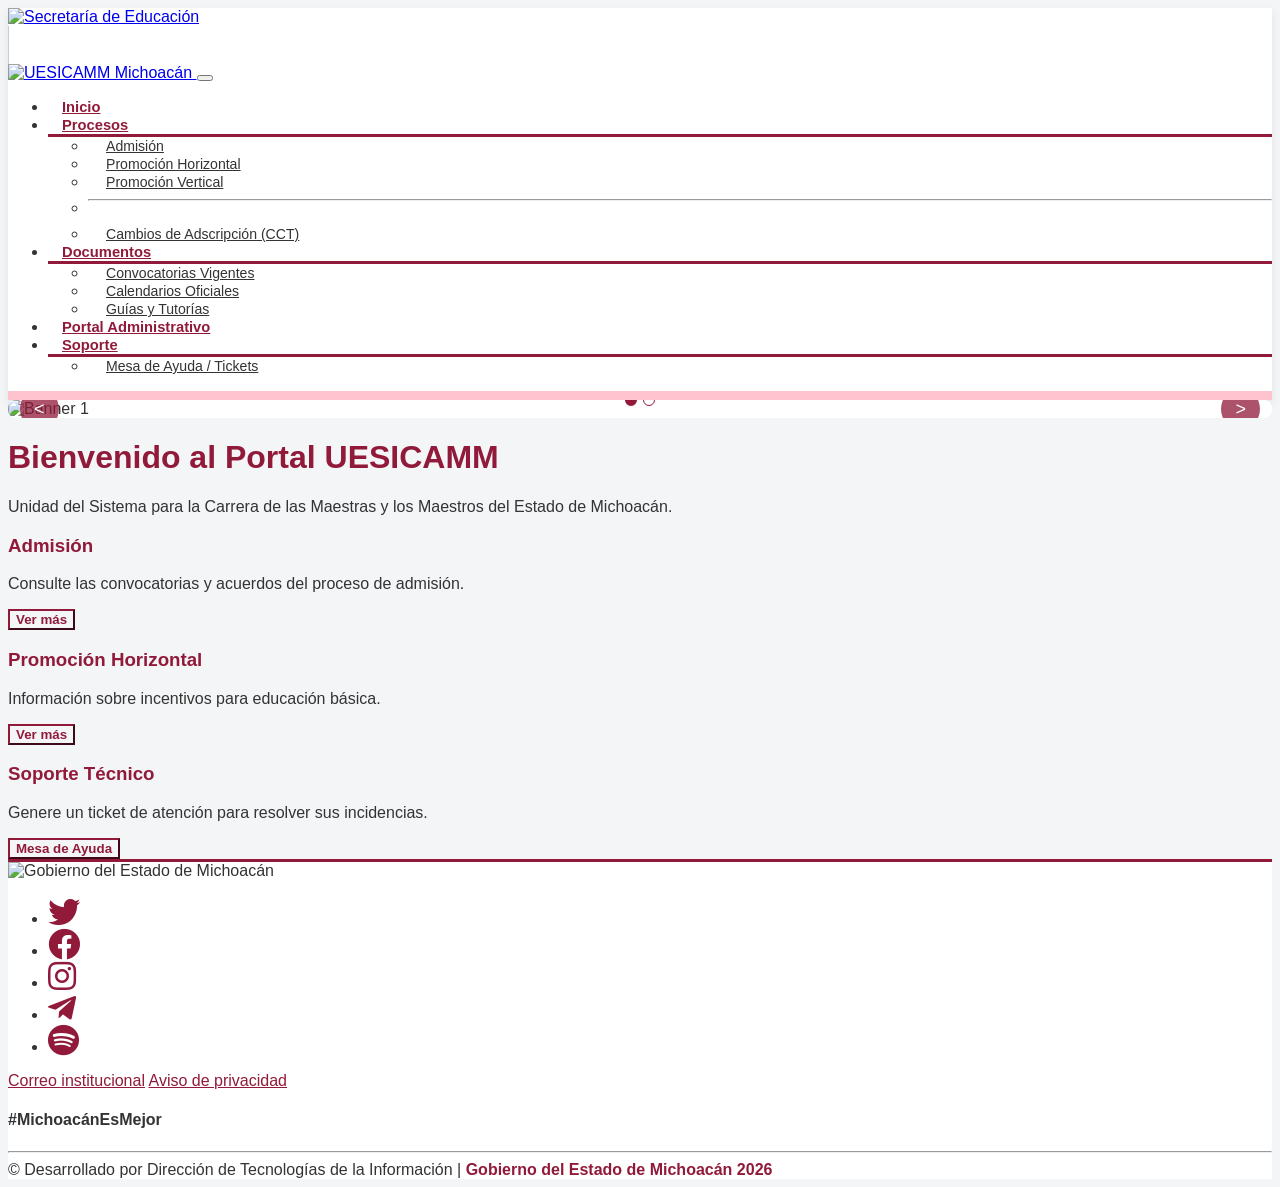
==== index.html @ 410ad922 "Update index.html" ====
<!DOCTYPE html>
<html lang="es">
<head>
  <meta charset="utf-8">
  <meta name="viewport" content="width=device-width, initial-scale=1.0, maximum-scale=3.0, user-scalable=1" />
  <title>Portal Web SEE / UESICAMM Michoacán</title>
  
  <meta name="description" content="Portal ciudadano del Gobierno del Estado de Michoacán - UESICAMM">
  <meta name="keywords" content="gobierno, michoacan, portal, uesicamm, educacion, docentes">
  <meta name="author" content="Gobierno del Estado de Michoacán">
  <meta http-equiv="X-UA-Compatible" content="IE=edge"/>
  
  <meta property="og:title" content="Portal Web SEE / UESICAMM Michoacán" />
  <meta property="og:image" content="https://michoacan.gob.mx/images/michog.jpg"/>
  <meta property="og:description" content="Sistema de Gestión y Control para la Carrera de las Maestras y los Maestros" />

  <link href="https://michoacan.gob.mx/cdn/css/bootstrap.min.css" rel="stylesheet">
  <link href="https://michoacan.gob.mx/cdn/css/estilos.css?ver=1.00" rel="stylesheet">
  <link rel="stylesheet" href="https://cdnjs.cloudflare.com/ajax/libs/font-awesome/5.15.4/css/all.min.css">
  <link rel="stylesheet" href="css_portal_web_uesicamm.css">

  <link rel="shortcut icon" href="https://michoacan.gob.mx/cdn/img/favicon/favicon.ico" type="image/x-icon" />
  <link rel="apple-touch-icon" href="https://michoacan.gob.mx/cdn/img/favicon/apple-touch-icon.png" />
  <link rel="apple-touch-icon" sizes="57x57" href="https://michoacan.gob.mx/cdn/img/favicon/apple-touch-icon-57x57.png" />
  <link rel="apple-touch-icon" sizes="72x72" href="https://michoacan.gob.mx/cdn/img/favicon/apple-touch-icon-72x72.png" />
  <link rel="apple-touch-icon" sizes="76x76" href="https://michoacan.gob.mx/cdn/img/favicon/apple-touch-icon-76x76.png" />
  <link rel="apple-touch-icon" sizes="114x114" href="https://michoacan.gob.mx/cdn/img/favicon/apple-touch-icon-114x114.png" />
  <link rel="apple-touch-icon" sizes="120x120" href="https://michoacan.gob.mx/cdn/img/favicon/apple-touch-icon-120x120.png" />
  <link rel="apple-touch-icon" sizes="144x144" href="https://michoacan.gob.mx/cdn/img/favicon/apple-touch-icon-144x144.png" />
  <link rel="apple-touch-icon" sizes="152x152" href="https://michoacan.gob.mx/cdn/img/favicon/apple-touch-icon-152x152.png" />
  <link rel="apple-touch-icon" sizes="180x180" href="https://michoacan.gob.mx/cdn/img/favicon/apple-touch-icon-180x180.png" />
</head>
<body class="body-wrapper d-flex flex-column min-vh-100">

  <header class="header sticky-top">
    <nav class="navbar main-nav navbar-expand-lg py-2" style="border-bottom: 5px solid #FFC3D0;">
      <div class="container-xxl">
        
        <a class="navbar-brand d-flex align-items-center gap-2 py-0" href="#" data-vista="inicio">
          <img src="images/logo_cee.svg" alt="Secretaría de Educación" class="logo">
          <div class="separador-logos mx-1"></div>
          <img src="images/logo_uesican.svg" alt="UESICAMM Michoacán" class="logo">
        </a>
        
        <button class="navbar-toggler collapsed" type="button" data-bs-toggle="collapse" data-bs-target="#menuNavegacion" aria-controls="menuNavegacion" aria-expanded="false" aria-label="Toggle navigation">
          <span class="navbar-toggler-icon"></span>
        </button>

        <div class="collapse navbar-collapse" id="menuNavegacion">
          <ul class="navbar-nav ms-auto mb-2 mb-lg-0 align-items-lg-center gap-lg-1">
            <li class="nav-item">
              <a class="nav-link nav-link-inst" href="#" data-vista="inicio">Inicio</a>
            </li>

            <li class="nav-item dropdown">
              <a class="nav-link nav-link-inst dropdown-toggle" href="#" id="navbarDropdownProcesos" role="button" data-bs-toggle="dropdown" aria-expanded="false">
                Procesos
              </a>
              <ul class="dropdown-menu shadow-sm" aria-labelledby="navbarDropdownProcesos">
                <li><a class="dropdown-item" href="#" data-vista="admision">Admisión</a></li>
                <li><a class="dropdown-item" href="#" data-vista="promocion_h">Promoción Horizontal</a></li>
                <li><a class="dropdown-item" href="#" data-vista="promocion_v">Promoción Vertical</a></li>
                <li><hr class="dropdown-divider"></li>
                <li><a class="dropdown-item" href="#" data-vista="cambios">Cambios de Adscripción (CCT)</a></li>
              </ul>
            </li>

            <li class="nav-item dropdown">
              <a class="nav-link nav-link-inst dropdown-toggle" href="#" id="navbarDropdownDocs" role="button" data-bs-toggle="dropdown" aria-expanded="false">
                Documentos
              </a>
              <ul class="dropdown-menu shadow-sm" aria-labelledby="navbarDropdownDocs">
                <li><a class="dropdown-item" href="#" data-vista="convocatorias">Convocatorias Vigentes</a></li>
                <li><a class="dropdown-item" href="#" data-vista="calendarios">Calendarios Oficiales</a></li>
                <li><a class="dropdown-item" href="#" data-vista="guias">Guías y Tutorías</a></li>
              </ul>
            </li>

            <li class="nav-item">
              <a class="nav-link nav-link-inst" href="#" data-vista="siia">Portal Administrativo</a>
            </li>

            <li class="nav-item dropdown">
              <a class="nav-link nav-link-inst dropdown-toggle" href="#" id="navbarDropdownSoporte" role="button" data-bs-toggle="dropdown" aria-expanded="false">
                Soporte
              </a>
              <ul class="dropdown-menu shadow-sm" aria-labelledby="navbarDropdownSoporte">
                <li><a class="dropdown-item" href="#" data-vista="soporte">Mesa de Ayuda / Tickets</a></li>
              </ul>
            </li>
          </ul>
        </div>

      </div>
    </nav>
  </header>

  <div class="container-xxl my-3 my-md-4" id="carrusel" style="display: block;">
    <div class="carrusel-contenedor position-relative overflow-hidden rounded shadow-sm">
      <div class="carrusel-track" id="trackCarrusel">
        <div class="slide">
          <img src="https://via.placeholder.com/1200x400/911A3A/ffffff?text=UESICAMM+Michoac%C3%A1n" class="d-block w-100 img-fluid" alt="Banner 1">
        </div>
        <div class="slide">
          <img src="https://via.placeholder.com/1200x400/C83182/ffffff?text=Convocatorias+y+Procesos+2026" class="d-block w-100 img-fluid" alt="Banner 2">
        </div>
      </div>
      
      <button class="carrusel-btn prev" id="btnPrev">&lt;</button>
      <button class="carrusel-btn next" id="btnNext">&gt;</button>
      <div class="carrusel-indicadores" id="indicadores"></div>
    </div>
  </div>

  <main class="container-xxl py-3 py-md-4 flex-grow-1" id="app-root"></main>

  <footer class="footer mt-auto pt-4 bg-white border-top">
    <div class="container footer-main pb-3">
      <div class="row align-items-center gy-3">
        <div class="col-lg-4 text-center">
          <div class="footer-logo">
            <img src="https://michoacan.gob.mx/cdn/img/logo-gris.svg" class="logoFooter img-fluid" alt="Gobierno del Estado de Michoacán" style="max-height: 75px;">
          </div>
        </div>
        
        <div class="col-lg-4 text-center">
          <ul class="social-icons list-inline mb-2">
            <li class="list-inline-item mx-1">
              <a href="https://twitter.com/GobMichoacan" target="_blank" rel="noopener" class="texto-guinda"><i class="fab fa-2x fa-twitter"></i></a>
            </li>
            <li class="list-inline-item mx-1">
              <a href="https://www.facebook.com/gobmichoacan/" target="_blank" rel="noopener" class="texto-guinda"><i class="fab fa-2x fa-facebook"></i></a>
            </li>
            <li class="list-inline-item mx-1">
              <a href="https://www.instagram.com/gobmichoacan/?hl=es" target="_blank" rel="noopener" class="texto-guinda"><i class="fab fa-2x fa-instagram"></i></a>
            </li>
            <li class="list-inline-item mx-1">
              <a href="https://t.me/GobiernodeMichoacan" target="_blank" rel="noopener" class="texto-guinda"><i class="fab fa-2x fa-telegram-plane"></i></a>
            </li>
            <li class="list-inline-item mx-1">
              <a href="https://open.spotify.com/user/rr3zgtpveoxmy02i5t9bj9l7z" target="_blank" rel="noopener" class="texto-guinda"><i class="fab fa-2x fa-spotify"></i></a>
            </li>
          </ul>
          
          <div class="d-flex flex-column gap-1">
            <a href="http://smo.michoacan.gob.mx" class="texto-guinda text-decoration-none small fw-bold" target="_blank">Correo institucional</a>
            <a href="https://www.michoacan.gob.mx/aviso-de-privacidad/" class="texto-guinda text-decoration-none small fw-bold" target="_blank">Aviso de privacidad</a>
          </div>
        </div>

        <div class="col-lg-4 text-center">
          <h4 class="texto-gris fw-bold mb-0">#MichoacánEsMejor</h4>
        </div>

        <div class="col-12 my-2">
          <hr class="my-0">
        </div>

        <div class="col-12 text-center small text-muted">
          &copy; Desarrollado por Dirección de Tecnologías de la Información | <b class="texto-guinda">Gobierno del Estado de Michoacán 2026</b>
        </div>
      </div>
    </div>

    <div class="container-fluid fondo-guinda footer-pleca py-2"></div>
  </footer>

  <script src="https://www.michoacan.gob.mx/cdn/js/jquery-3.6.0.min.js"></script>
  <script src="https://www.michoacan.gob.mx/cdn/js/bootstrap.js"></script>
  <script src="js_portal_web_uesicamm.js"></script>
</body>
</html>
---- css_portal_web_uesicamm.css ----
@font-face {
  font-family: 'Gibson';
  src: url('https://michoacan.gob.mx/cdn/fonts/gibson-regular-webfont.woff') format('woff');
  font-weight: normal;
  font-style: normal;
  font-display: swap;
}

:root {
  --bg-fondo: #F4F5F7;
  --bg-header: #FFFFFF;
  --color-guinda: #911A3A;
  --color-dorado: #C83182;
  --color-rosa-claro: #FFC3D0;
  --color-gris-texto: #555555;
  --text-principal: #333333;
  --color-primario: var(--color-guinda);
  --color-secundario: var(--color-dorado);
  --bg-card: #FFFFFF;
  --sombra: 0 4px 10px rgba(0, 0, 0, 0.08);
}

* {
  font-family: 'Gibson', 'Segoe UI', Roboto, sans-serif;
}

body {
  background-color: var(--bg-fondo);
  color: var(--text-principal);
  min-height: 100vh;
}

/* Ajustes Pantallas Ultra Anchas */
@media (min-width: 1400px) {
  .container-xxl { max-width: 1320px; }
}

@media (min-width: 1920px) {
  .container-xxl { max-width: 1720px; }
}

/* Header y Navegación Base */
.header {
  background-color: var(--bg-header);
  box-shadow: var(--sombra);
  border-bottom: 4px solid var(--color-rosa-claro);
}

.logo {
  max-height: 55px;
  object-fit: contain;
}

.separador-logos {
  width: 1px;
  height: 38px;
  background-color: #ccc;
}

/* MENÚ SUPERIOR (HOVER GUINDA + LETRAS BLANCAS) */
.main-nav .navbar-nav .nav-link,
.navbar-nav .nav-link-inst,
.header .nav-link {
  color: var(--color-guinda) !important;
  background-color: transparent !important;
  font-weight: 600;
  font-size: 0.92rem;
  padding: 8px 14px !important;
  border-radius: 4px;
  transition: all 0.2s ease-in-out;
}

.main-nav .navbar-nav .nav-link:hover,
.main-nav .navbar-nav .nav-link:focus,
.main-nav .navbar-nav .nav-link.show,
.navbar-nav .nav-link-inst:hover,
.navbar-nav .nav-link-inst:focus,
.navbar-nav .nav-link-inst.show,
.header .nav-link:hover,
.header .nav-link:focus,
.header .nav-link.show {
  background-color: var(--color-guinda) !important;
  color: #FFFFFF !important;
}

/* SUBMENÚS (DROPDOWN) */
.dropdown-menu {
  background-color: #FFFFFF !important;
  border-top: 3px solid var(--color-guinda) !important;
}

.dropdown-menu .dropdown-item {
  color: #333333 !important;
  font-size: 0.88rem;
  padding: 10px 18px;
  transition: all 0.2s ease-in-out;
}

.dropdown-menu .dropdown-item:hover,
.dropdown-menu .dropdown-item:focus,
.dropdown-menu .dropdown-item:active {
  background-color: var(--color-guinda) !important;
  color: #FFFFFF !important;
}

/* BOTONES INSTITUCIONALES */
.btn-outline-primary {
  color: var(--color-guinda) !important;
  border-color: var(--color-guinda) !important;
  background-color: transparent !important;
  font-weight: 600;
  transition: all 0.2s ease-in-out;
}

.btn-outline-primary:hover,
.btn-outline-primary:focus,
.btn-outline-primary:active,
.btn-outline-primary.active {
  background-color: var(--color-guinda) !important;
  border-color: var(--color-guinda) !important;
  color: #FFFFFF !important;
}

.btn-primary,
.bg-guinda,
.fondo-guinda {
  background-color: var(--color-guinda) !important;
  border-color: var(--color-guinda) !important;
  color: #FFFFFF !important;
}

.btn-primary:hover {
  background-color: #74132e !important;
  border-color: #74132e !important;
  color: #FFFFFF !important;
}

.texto-guinda { color: var(--color-guinda) !important; }
.texto-dorado { color: var(--color-dorado) !important; }

/* Carrusel Responsivo Dinámico */
.carrusel-contenedor {
  position: relative;
  width: 100%;
  overflow: hidden;
  border-radius: 8px;
  background-color: var(--bg-card);
}

.carrusel-track {
  display: flex;
  transition: transform 0.5s ease-in-out;
}

.slide {
  min-width: 100%;
}

.slide img {
  height: clamp(200px, 28vw, 480px);
  object-fit: cover;
}

.carrusel-btn {
  position: absolute;
  top: 50%;
  transform: translateY(-50%);
  background: rgba(145, 26, 58, 0.75);
  color: white;
  border: none;
  font-size: 18px;
  padding: 10px 14px;
  cursor: pointer;
  z-index: 10;
  border-radius: 50%;
  transition: background 0.2s;
}

.carrusel-btn:hover {
  background: rgba(145, 26, 58, 1);
}

.prev { left: 12px; }
.next { right: 12px; }

.carrusel-indicadores {
  position: absolute;
  bottom: 12px;
  left: 50%;
  transform: translateX(-50%);
  display: flex;
  gap: 6px;
  z-index: 10;
}

.dot {
  width: 10px;
  height: 10px;
  background: rgba(255, 255, 255, 0.6);
  border: 1px solid var(--color-guinda);
  border-radius: 50%;
  cursor: pointer;
}

.dot.active {
  background: var(--color-guinda);
  border-color: white;
  transform: scale(1.2);
}

/* SPA View Controls */
.vista-seccion { display: none; }
.vista-seccion.active {
  display: block;
  animation: fadeIn 0.25s ease-in-out;
}

@keyframes fadeIn {
  from { opacity: 0; transform: translateY(6px); }
  to { opacity: 1; transform: translateY(0); }
}

/* Footer */
.footer {
  background-color: var(--bg-header);
  border-top: 3px solid var(--color-guinda) !important;
}

.link-footer {
  color: var(--color-primario);
  text-decoration: none;
  font-weight: 600;
}

.footer-bottom {
  background-color: var(--color-guinda);
}

/* Soporte Móvil Adicional */
@media (max-width: 991.88px) {
  .nav-link-inst {
    padding: 10px 12px !important;
    border-bottom: 1px solid rgba(0, 0, 0, 0.05);
  }
}
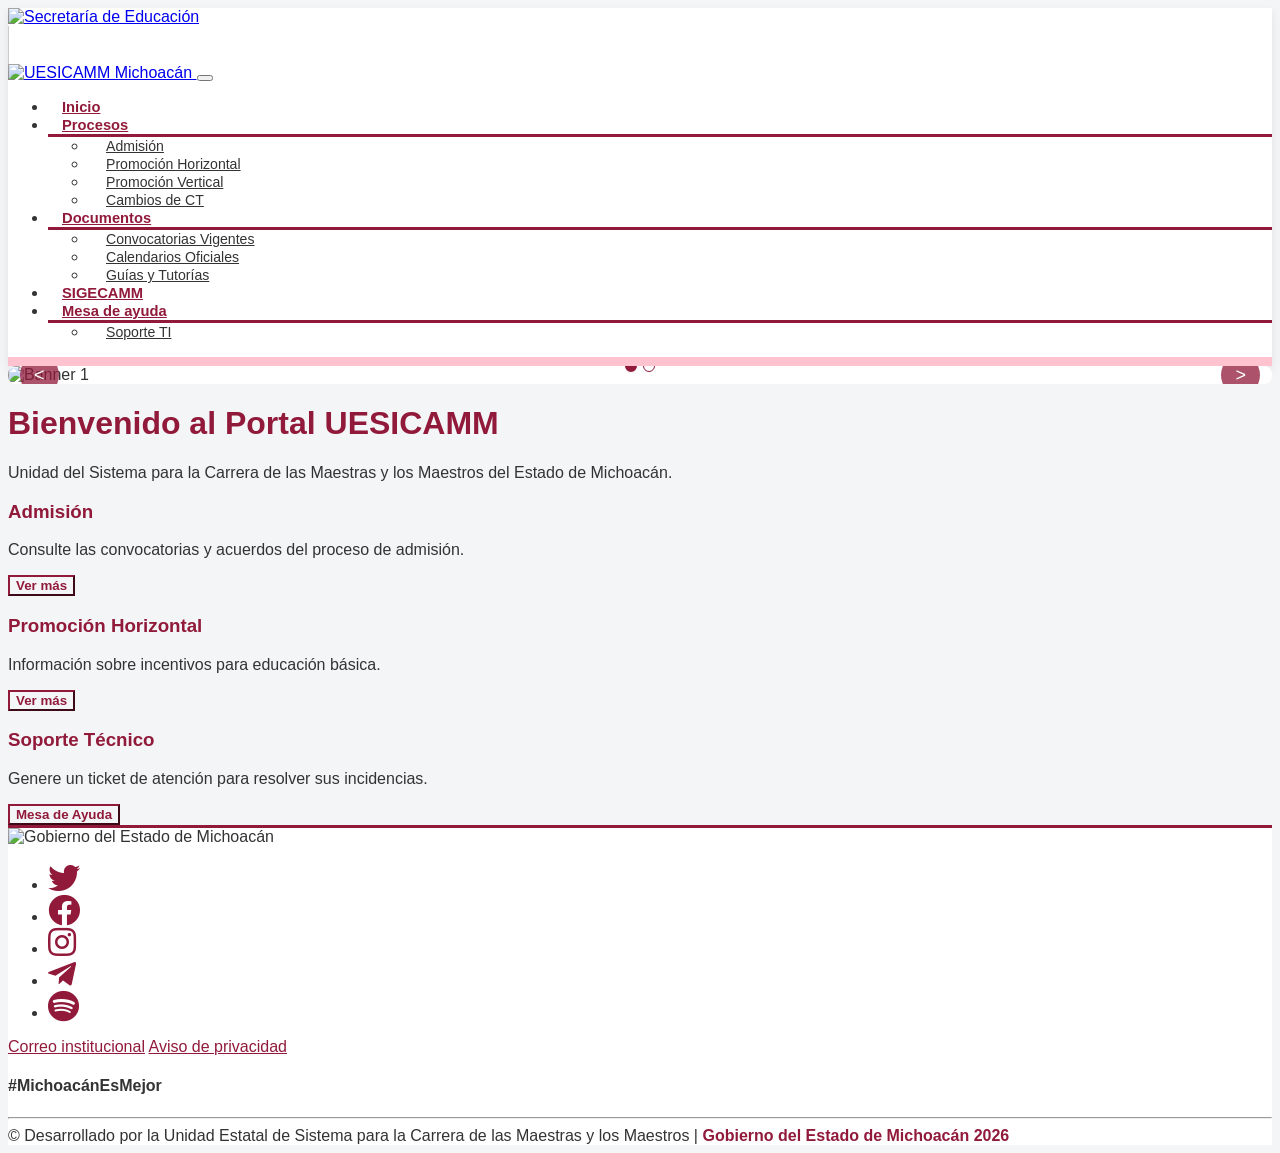
==== commit bc880116: "Update navigation and footer text in index.html" ====
--- a/index.html
+++ b/index.html
@@ -60,8 +60,7 @@
                 <li><a class="dropdown-item" href="#" data-vista="admision">Admisión</a></li>
                 <li><a class="dropdown-item" href="#" data-vista="promocion_h">Promoción Horizontal</a></li>
                 <li><a class="dropdown-item" href="#" data-vista="promocion_v">Promoción Vertical</a></li>
-                <li><hr class="dropdown-divider"></li>
-                <li><a class="dropdown-item" href="#" data-vista="cambios">Cambios de Adscripción (CCT)</a></li>
+                <li><a class="dropdown-item" href="#" data-vista="cambios">Cambios de CT</a></li>
               </ul>
             </li>
 
@@ -77,15 +76,15 @@
             </li>
 
             <li class="nav-item">
-              <a class="nav-link nav-link-inst" href="#" data-vista="siia">Portal Administrativo</a>
+              <a class="nav-link nav-link-inst" href="#" data-vista="siia">SIGECAMM</a>
             </li>
 
             <li class="nav-item dropdown">
               <a class="nav-link nav-link-inst dropdown-toggle" href="#" id="navbarDropdownSoporte" role="button" data-bs-toggle="dropdown" aria-expanded="false">
-                Soporte
+                Mesa de ayuda
               </a>
               <ul class="dropdown-menu shadow-sm" aria-labelledby="navbarDropdownSoporte">
-                <li><a class="dropdown-item" href="#" data-vista="soporte">Mesa de Ayuda / Tickets</a></li>
+                <li><a class="dropdown-item" href="#" data-vista="soporte">Soporte TI</a></li>
               </ul>
             </li>
           </ul>
@@ -157,7 +156,7 @@
         </div>
 
         <div class="col-12 text-center small text-muted">
-          &copy; Desarrollado por Dirección de Tecnologías de la Información | <b class="texto-guinda">Gobierno del Estado de Michoacán 2026</b>
+          &copy; Desarrollado por la Unidad Estatal de Sistema para la Carrera de las Maestras y los Maestros | <b class="texto-guinda">Gobierno del Estado de Michoacán 2026</b>
         </div>
       </div>
     </div>
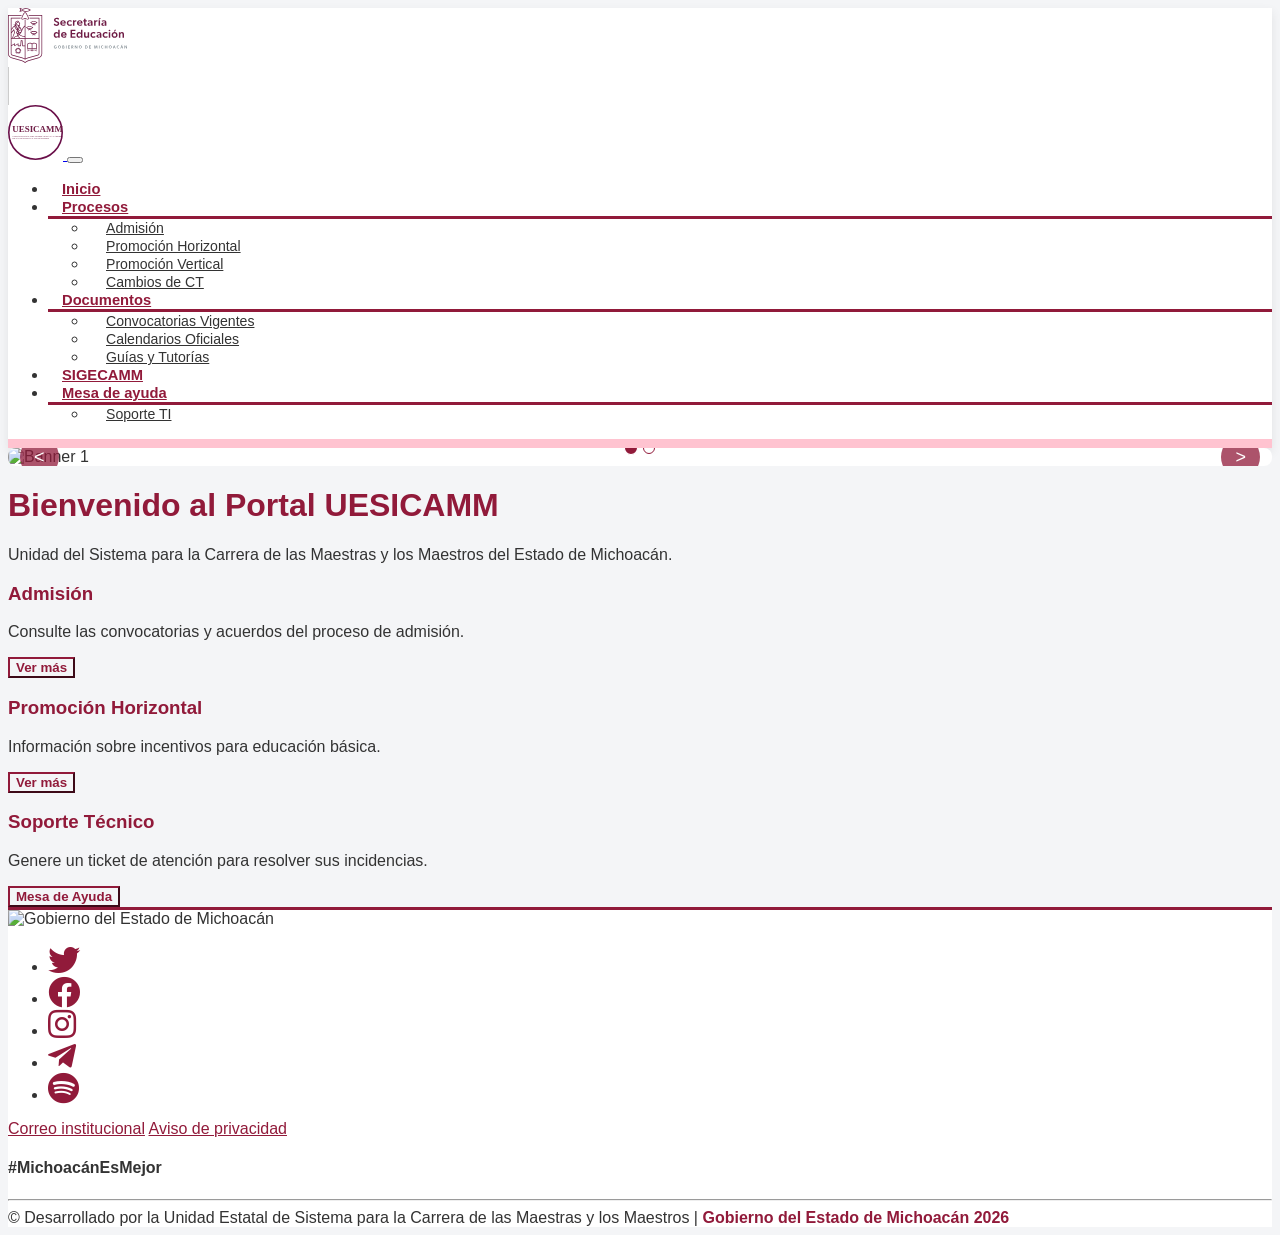
==== commit 41c3bcf7: "Update logo image sources in navbar" ====
--- a/index.html
+++ b/index.html
@@ -37,9 +37,9 @@
       <div class="container-xxl">
         
         <a class="navbar-brand d-flex align-items-center gap-2 py-0" href="#" data-vista="inicio">
-          <img src="images/logo_cee.svg" alt="Secretaría de Educación" class="logo">
+          <img src="images/logo_see.svg" alt="Secretaría de Educación" class="logo">
           <div class="separador-logos mx-1"></div>
-          <img src="images/logo_uesican.svg" alt="UESICAMM Michoacán" class="logo">
+          <img src="images/logo_uesicamm.svg" alt="UESICAMM Michoacán" class="logo">
         </a>
         
         <button class="navbar-toggler collapsed" type="button" data-bs-toggle="collapse" data-bs-target="#menuNavegacion" aria-controls="menuNavegacion" aria-expanded="false" aria-label="Toggle navigation">
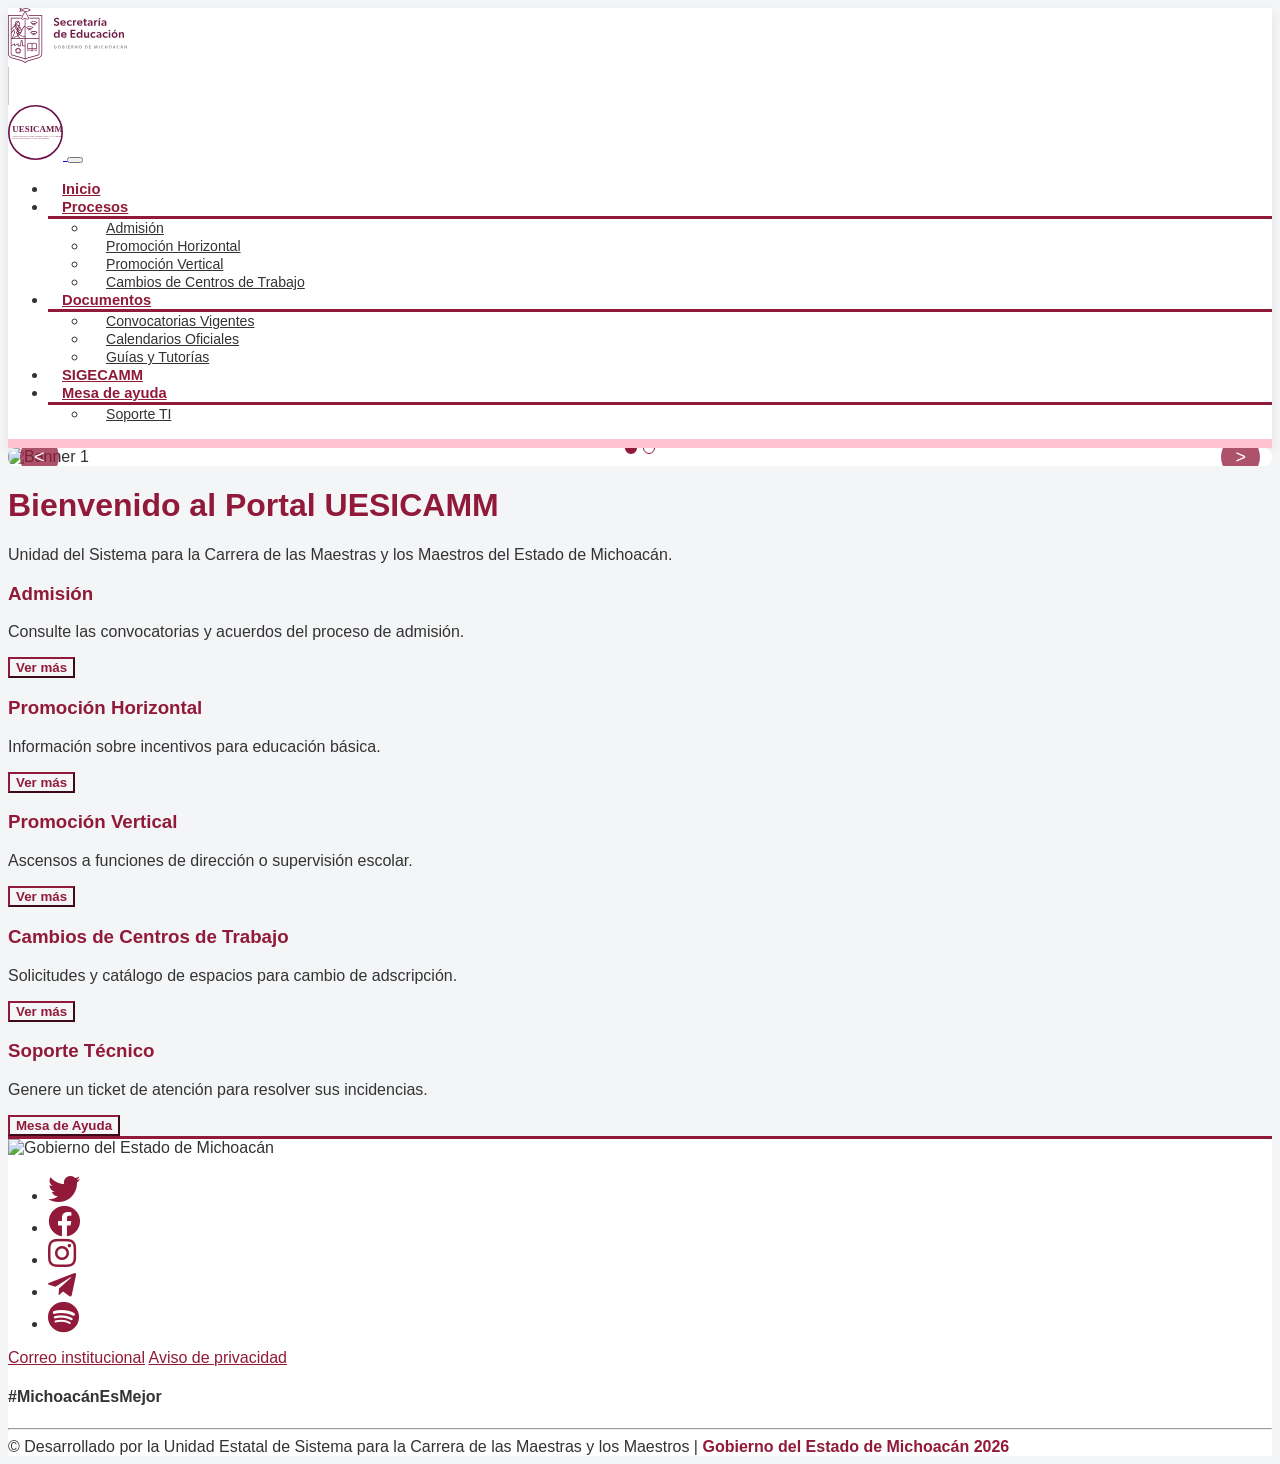
==== commit 3d769310: "Update dropdown item text for 'Cambios de CT'" ====
--- a/index.html
+++ b/index.html
@@ -60,7 +60,7 @@
                 <li><a class="dropdown-item" href="#" data-vista="admision">Admisión</a></li>
                 <li><a class="dropdown-item" href="#" data-vista="promocion_h">Promoción Horizontal</a></li>
                 <li><a class="dropdown-item" href="#" data-vista="promocion_v">Promoción Vertical</a></li>
-                <li><a class="dropdown-item" href="#" data-vista="cambios">Cambios de CT</a></li>
+                <li><a class="dropdown-item" href="#" data-vista="cambios">Cambios de Centros de Trabajo</a></li>
               </ul>
             </li>
 
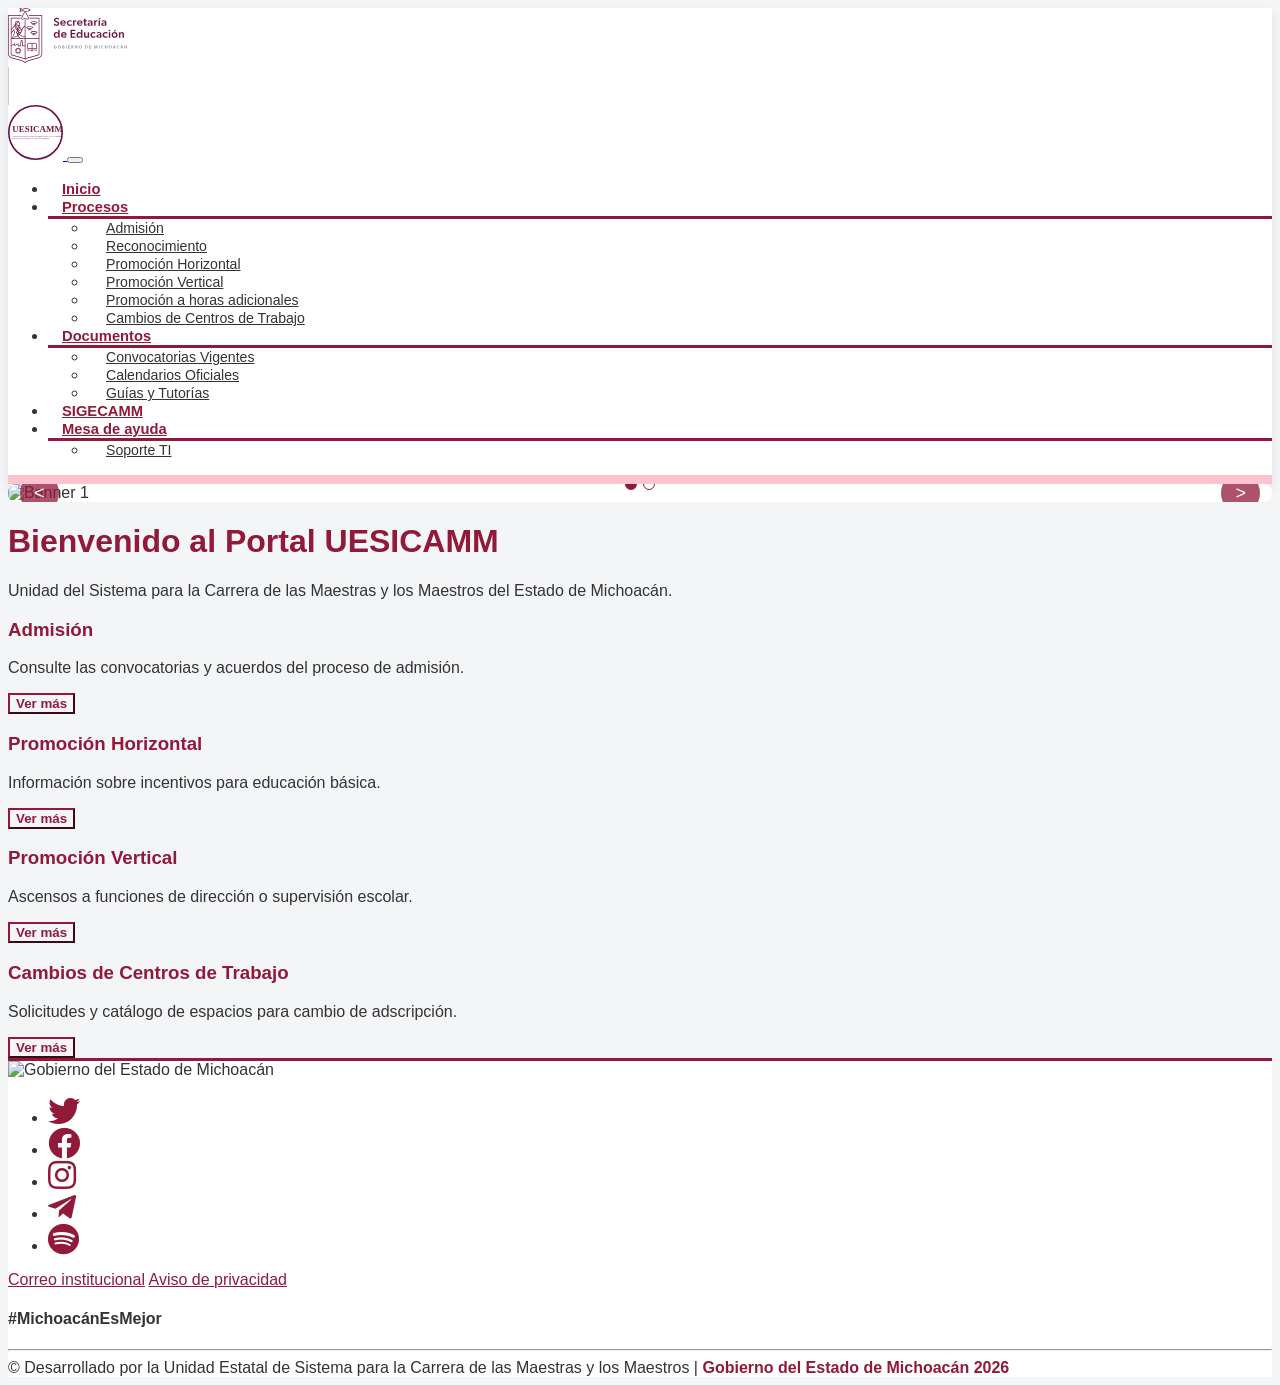
==== commit 179b1ec0: "Add 'Reconocimiento' and 'Promoción a horas adicionales' links" ====
--- a/index.html
+++ b/index.html
@@ -58,8 +58,10 @@
               </a>
               <ul class="dropdown-menu shadow-sm" aria-labelledby="navbarDropdownProcesos">
                 <li><a class="dropdown-item" href="#" data-vista="admision">Admisión</a></li>
+                <li><a class="dropdown-item" href="#" data-vista="reconocimiento">Reconocimiento</a></li>
                 <li><a class="dropdown-item" href="#" data-vista="promocion_h">Promoción Horizontal</a></li>
                 <li><a class="dropdown-item" href="#" data-vista="promocion_v">Promoción Vertical</a></li>
+                <li><a class="dropdown-item" href="#" data-vista="promocion_ha">Promoción a horas adicionales</a></li>
                 <li><a class="dropdown-item" href="#" data-vista="cambios">Cambios de Centros de Trabajo</a></li>
               </ul>
             </li>
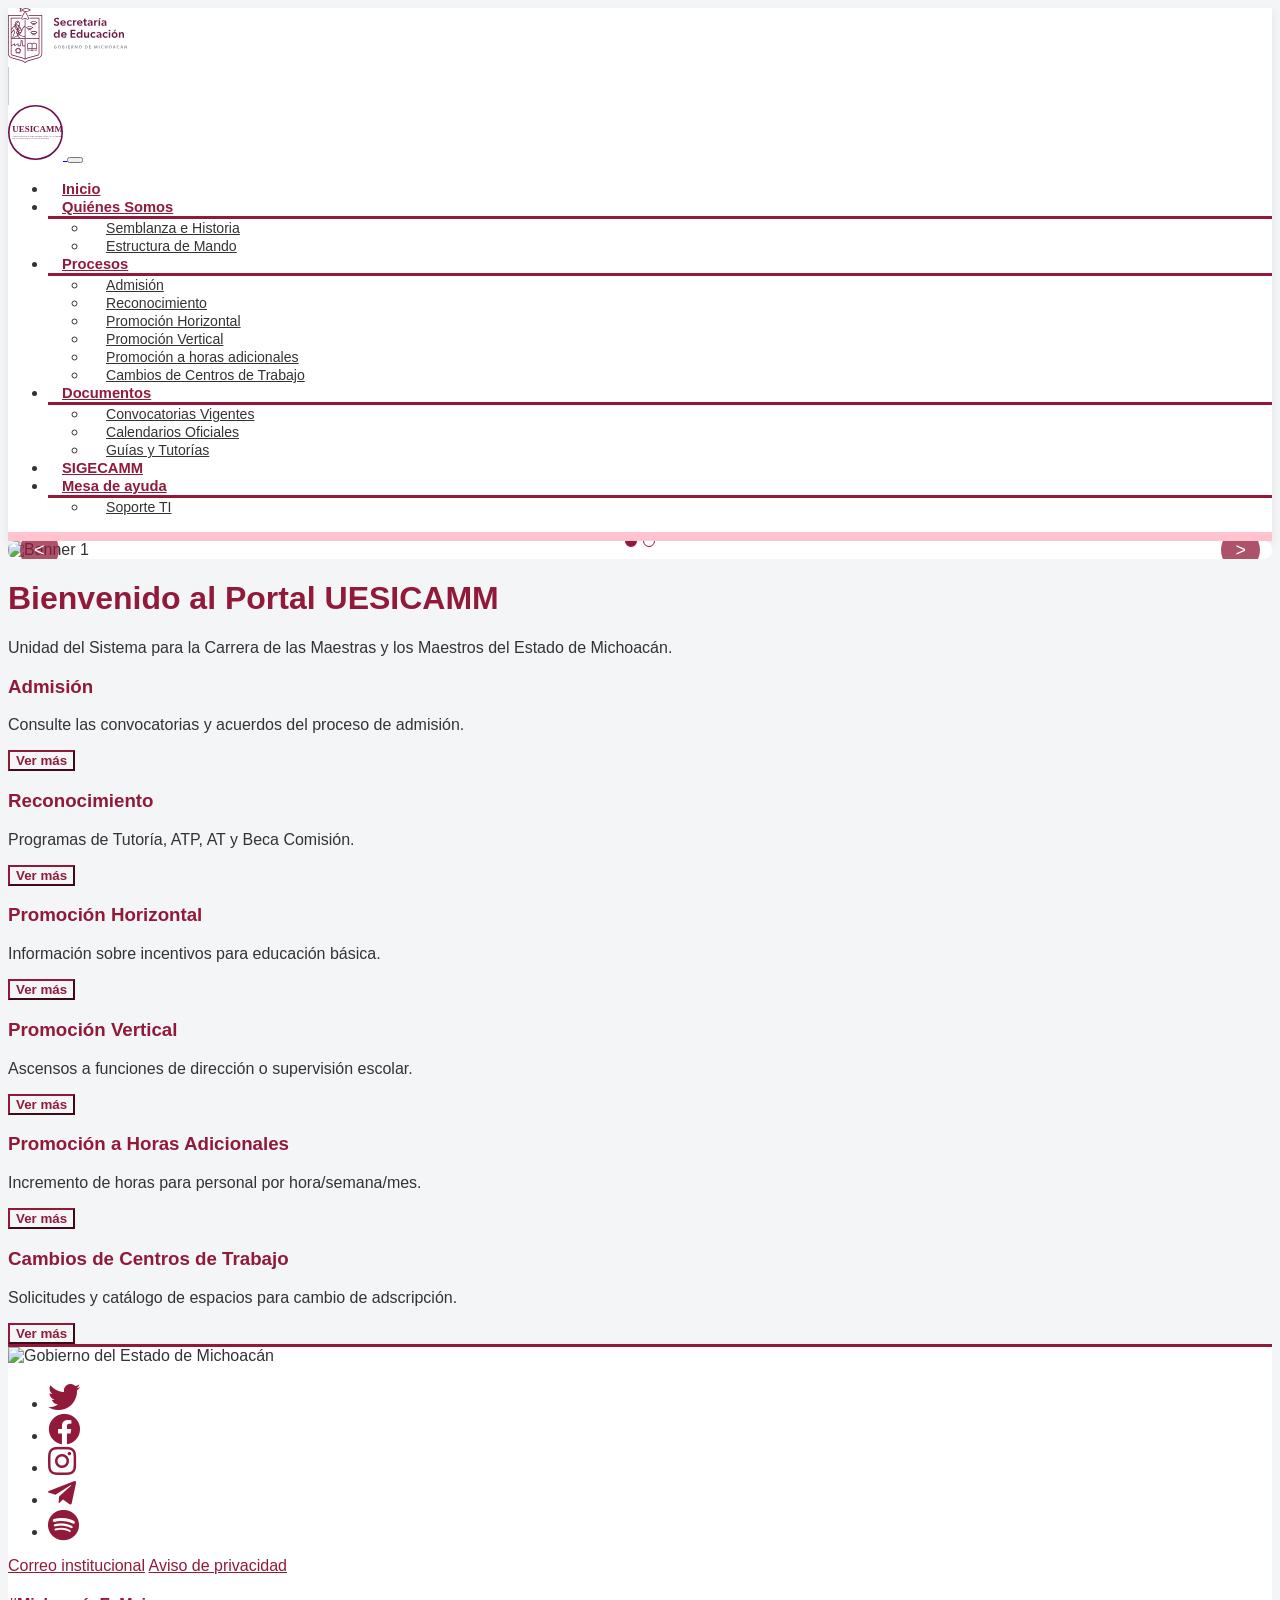
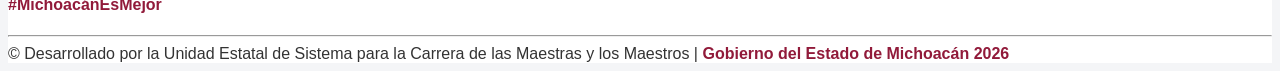
==== commit cb1ccba2: "Update index.html" ====
--- a/index.html
+++ b/index.html
@@ -51,6 +51,17 @@
             <li class="nav-item">
               <a class="nav-link nav-link-inst" href="#" data-vista="inicio">Inicio</a>
             </li>
+
+            <!-- MENÚ QUIÉNES SOMOS -->
+<li class="nav-item dropdown">
+  <a class="nav-link nav-link-inst dropdown-toggle" href="#" id="navbarDropdownQuienes" role="button" data-bs-toggle="dropdown" aria-expanded="false">
+    Quiénes Somos
+  </a>
+  <ul class="dropdown-menu shadow-sm" aria-labelledby="navbarDropdownQuienes">
+    <li><a class="dropdown-item" href="#" data-vista="quienes_somos">Semblanza e Historia</a></li>
+    <li><a class="dropdown-item" href="#" data-vista="estructura">Estructura de Mando</a></li>
+  </ul>
+</li>
 
             <li class="nav-item dropdown">
               <a class="nav-link nav-link-inst dropdown-toggle" href="#" id="navbarDropdownProcesos" role="button" data-bs-toggle="dropdown" aria-expanded="false">
--- a/css_portal_web_uesicamm.css
+++ b/css_portal_web_uesicamm.css
@@ -30,6 +30,16 @@
   min-height: 100vh;
 }
 
+/* ENCABEZADOS Y TIPOGRAFÍA INSTITUCIONAL */
+h1, h2, h3, h4, h5,
+.h1, .h2, .h3, .h4, .h5 {
+  color: var(--color-guinda) !important;
+}
+
+.fs-6 {
+  color: var(--color-gris-texto) !important;
+}
+
 /* Ajustes Pantallas Ultra Anchas */
 @media (min-width: 1400px) {
   .container-xxl { max-width: 1320px; }
@@ -57,7 +67,7 @@
   background-color: #ccc;
 }
 
-/* MENÚ SUPERIOR (HOVER GUINDA + LETRAS BLANCAS) */
+/* MENÚ SUPERIOR (LETRAS GUINDAS, HOVER FONDO GUINDA Y TEXTO BLANCO) */
 .main-nav .navbar-nav .nav-link,
 .navbar-nav .nav-link-inst,
 .header .nav-link {
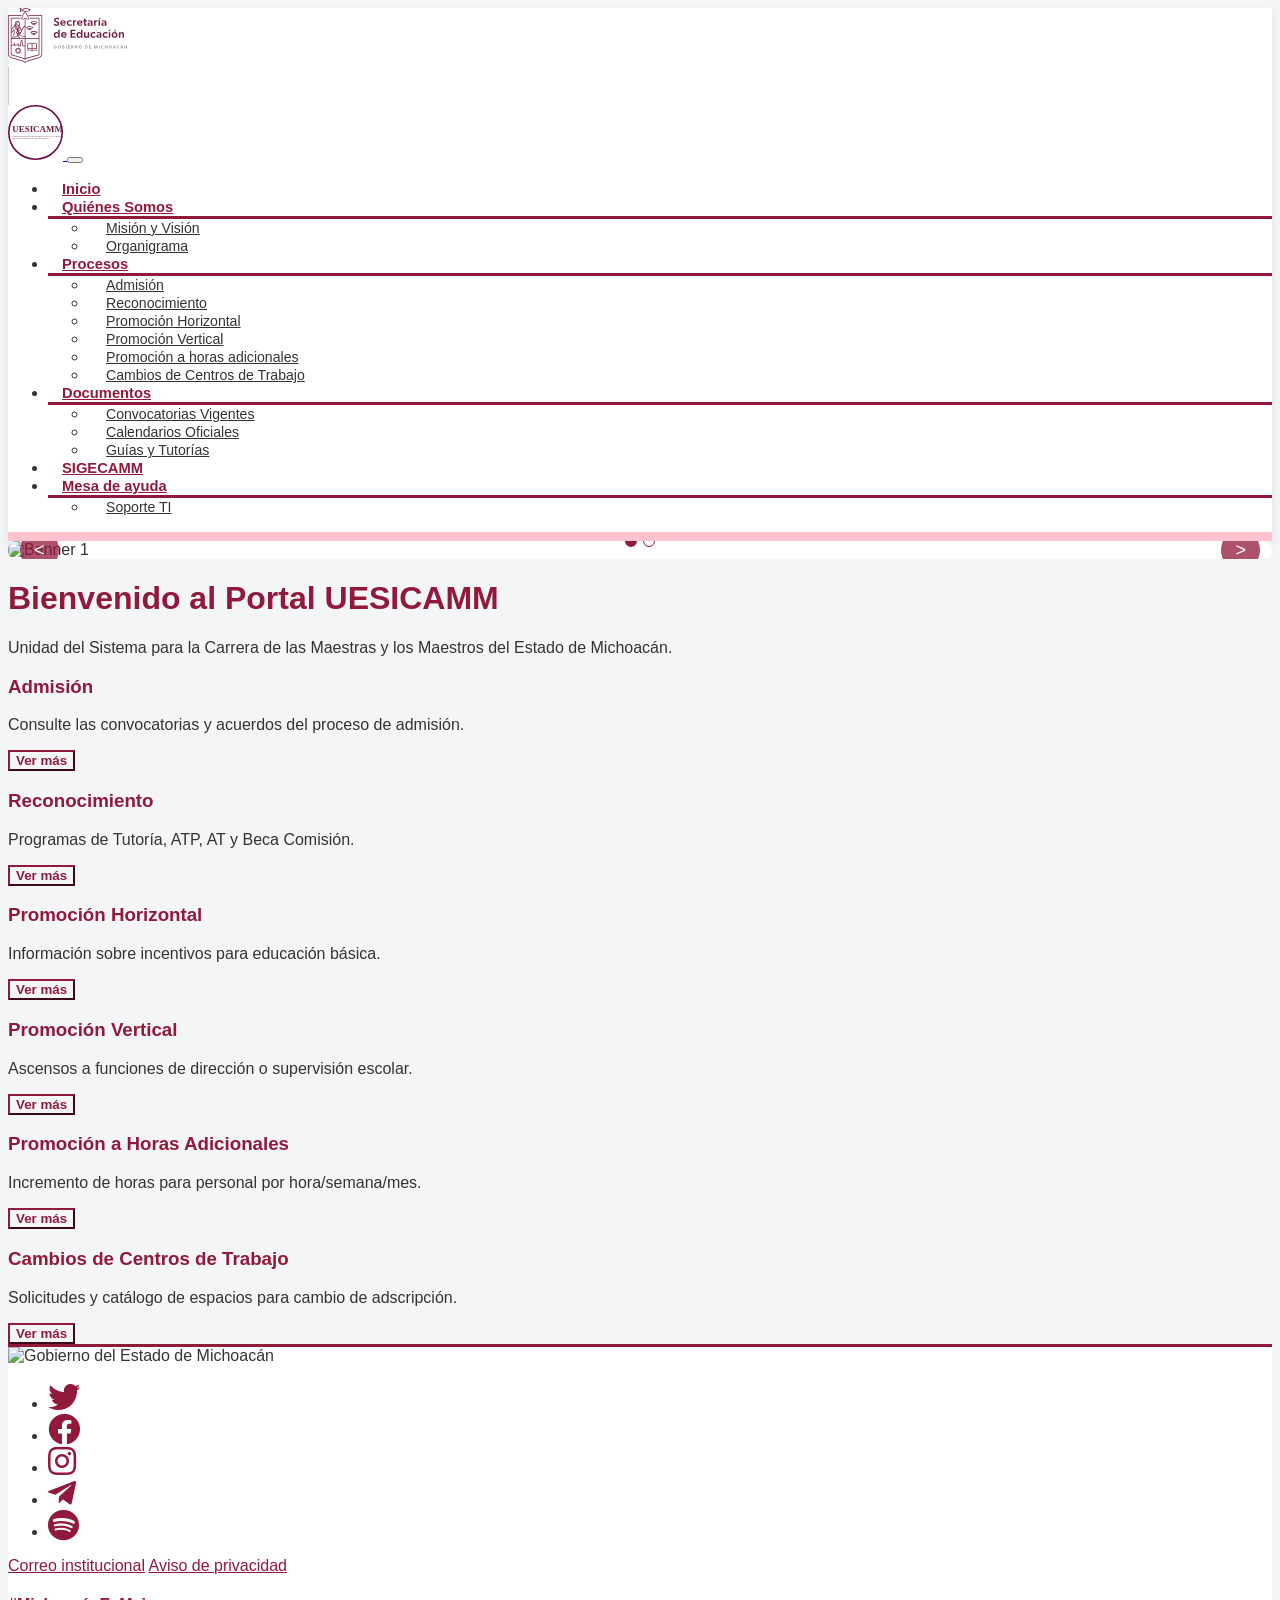
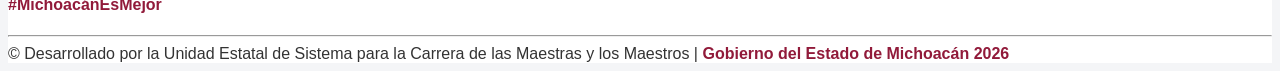
==== commit 199ad8da: "Update dropdown items in index.html" ====
--- a/index.html
+++ b/index.html
@@ -58,8 +58,8 @@
     Quiénes Somos
   </a>
   <ul class="dropdown-menu shadow-sm" aria-labelledby="navbarDropdownQuienes">
-    <li><a class="dropdown-item" href="#" data-vista="quienes_somos">Semblanza e Historia</a></li>
-    <li><a class="dropdown-item" href="#" data-vista="estructura">Estructura de Mando</a></li>
+    <li><a class="dropdown-item" href="#" data-vista="quienes_somos">Misión y Visión</a></li>
+    <li><a class="dropdown-item" href="#" data-vista="estructura">Organigrama</a></li>
   </ul>
 </li>
 
